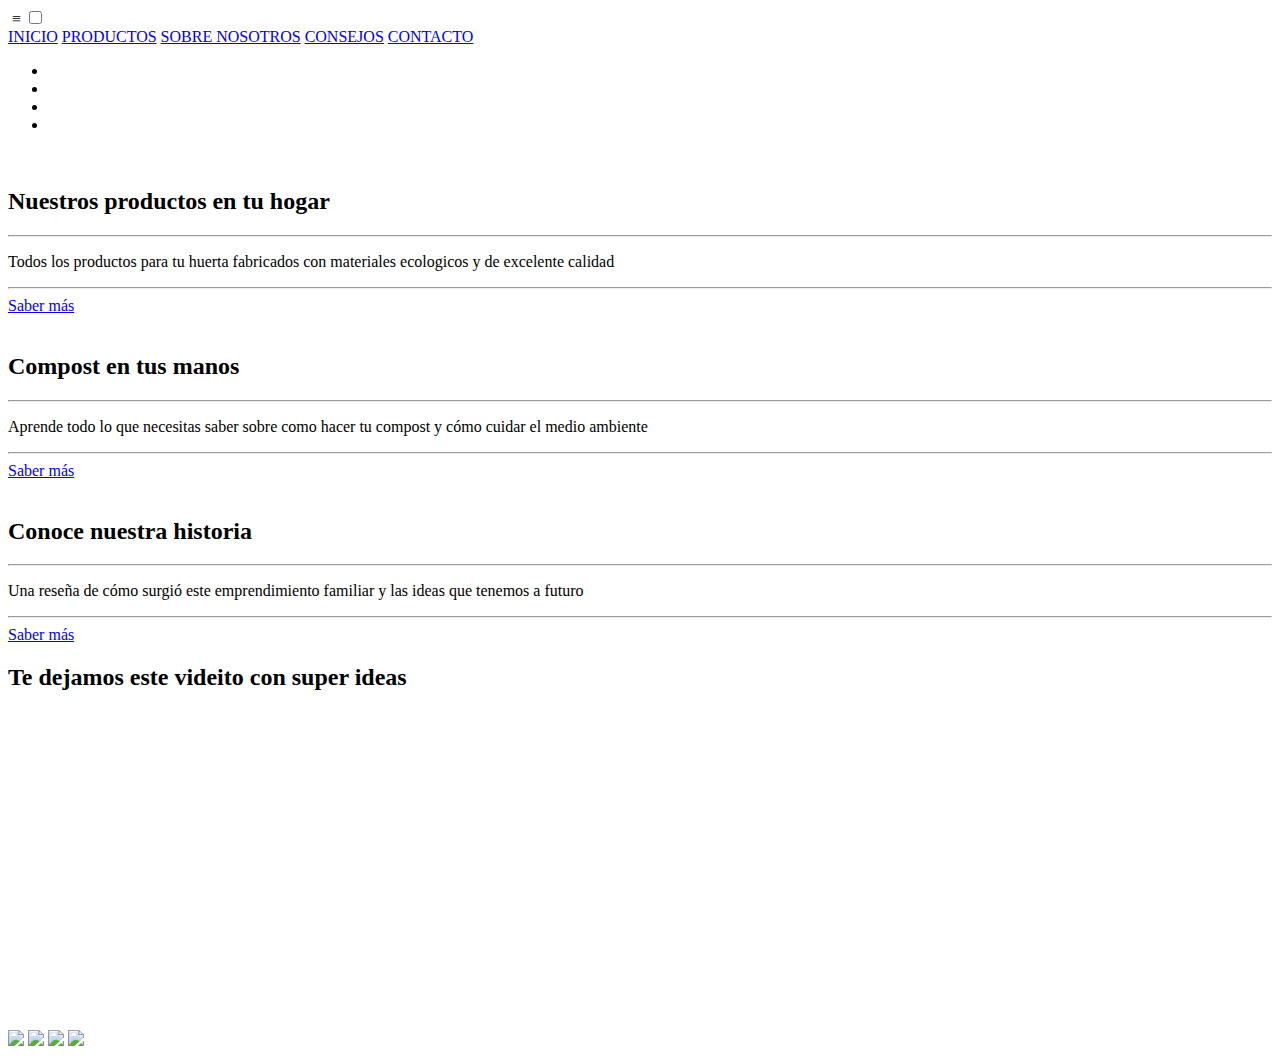
==== index.html @ 96462b52 "cambios en index html con su respectivo css" ====
<!DOCTYPE html>
<html lang="en">
  <head>
    <meta charset="UTF-8" />
    <meta http-equiv="X-UA-Compatible" content="IE=edge" />
    <meta name="viewport" content="width=device-width, initial-scale=1.0" />
    <link rel="stylesheet" href="style2.css" />
    <link rel="shortcut icon" href="img/logopng.png" type="image/x-icon">
    <title>Inicio</title>
  </head>
  <body><!----
    <header>
      <div class="logo">
        <a href="index.html"><img src="img/logo.jpg" class="logo"></a>
        
        <label for="menu" class="navLabel">
          &#8801
          </label>
          <input type="checkbox" id="menu" class="navInput">
      </div>
      <nav class="menubar">
        <ul>
          <li><a href="http://index.html">Inicio</a></li>
          <li><a href="http://formulario_contacto.html">Contacto</a></li>
          <li><a href="http://informacion.html">Conoce mas</a></li>
          <li><a href="http://servicios.html">Productos</a></li>
        </ul>
      </nav>
    </header> -->
    <header>
      <nav class="nav">
          <div class="navContenedor">
              <img class="logo" src="img/logo.jpg" alt="">

              <label for="menu" class="navLabel">
              &#8801
              </label>
              <input type="checkbox" id="menu" class="navInput">

              <div class="navMenu">
                  <a href="#" class="navItem">INICIO</a>
                  <a href="#" class="navItem">PRODUCTOS</a>
                  <a href="#" class="navItem">SOBRE NOSOTROS</a>
                  <a href="#" class="navItem">CONSEJOS</a>
                  <a href="#" class="navItem">CONTACTO</a>

              </div>
          </div>
      </nav>
  </header>
    <main>
      <div class="slider-frame">
        <ul>
            <li><img src="img/slider1.jpg" alt=""></li>
            <li><img src="img/slider2.jpg" alt=""></li>
            <li><img src="img/slider3.jpg" alt=""></li>
            <li><img src="img/slider4.jpg" alt=""></li>
        </ul>
    </div>
      <section class="card">
        <div class="card__perfil">
          <div class="card__nombre">
              <img src="img/IMG-20220908-WA0007.jpg" alt="">
              <h2>Nuestros productos en tu hogar</h2>
             </div>
      
          <hr>
          <div class="card__descripcion">
              <p>Todos los productos para tu huerta fabricados con materiales ecologicos y de excelente calidad</p>
          </div>
          <hr>
          <div class="card__button">
              <a class="enlace" href="#">Saber más</a>
          </div>
      </div>
      <div class="card__perfil">
          <div class="card__nombre">
              <img src="img/compost.jpg" alt="">
              <h2>Compost en tus manos</h2>
              
          </div>
          <hr>
          <div class="card__descripcion">
              <p>Aprende todo lo que necesitas saber sobre como hacer tu compost y cómo cuidar el medio ambiente</p>
          </div>
          <hr>
          <div class="card__button">
              <a class="enlace" href="#">Saber más</a>
          </div>
      </div>
      <div class="card__perfil">
        <div class="card__nombre">
            <img src="img/conocenos.jpg" alt="">
            <h2>Conoce nuestra historia</h2>
            
        </div>
        <hr>
        <div class="card__descripcion">
            <p>Una reseña de cómo surgió este emprendimiento familiar y las ideas que tenemos a futuro</p>
        </div>
        <hr>
        <div class="card__button">
            <a class="enlace" href="#">Saber más</a>
        </div>
    </div>
    </section>
     

      <section class="secciones">
        <h2>Te dejamos este videito con super ideas</h2>
        <article>
          <iframe width="560" height="315" src="https://www.youtube.com/embed/vo_miYH5WDc" title="YouTube video player" frameborder="0" allow="accelerometer; autoplay; clipboard-write; encrypted-media; gyroscope; picture-in-picture" allowfullscreen></iframe>
          
        </article>
      </section>
     
    </main>
    <footer>
     <a href=""><img src="img/facebook.png"></a>
     <a href=""><img src="img/instagram.png"></a>
     <a href=""><img src="img/twiter.png"></a>
     <a href=""><img src="img/whatsapp.png"></a>
    </footer>
  </body>
</html>
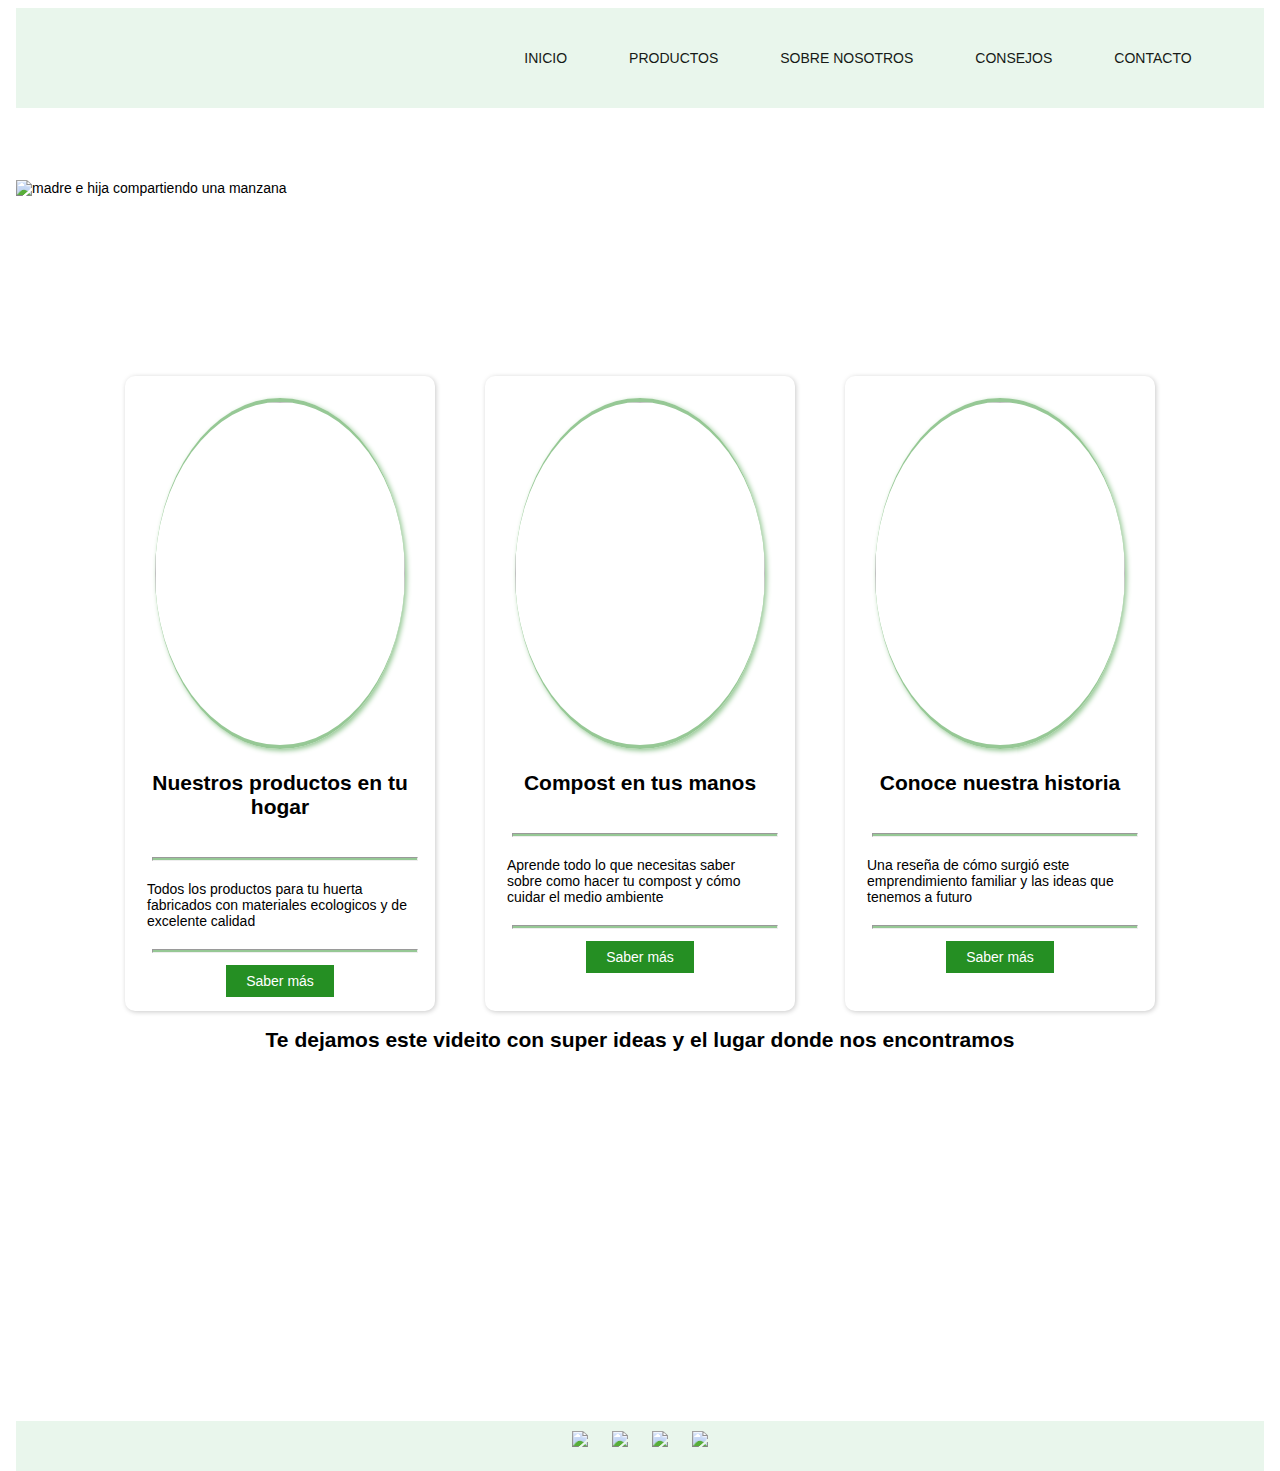
==== commit 0ec57cc1: "creacion archivo app.js y correccion de formulario" ====
--- a/index.html
+++ b/index.html
@@ -4,33 +4,15 @@
     <meta charset="UTF-8" />
     <meta http-equiv="X-UA-Compatible" content="IE=edge" />
     <meta name="viewport" content="width=device-width, initial-scale=1.0" />
-    <link rel="stylesheet" href="style2.css" />
-    <link rel="shortcut icon" href="img/logopng.png" type="image/x-icon">
+    <link rel="stylesheet" href="style/styleIndex.css" />
+    <link rel="shortcut icon" href="Imagenes/logopng.png" type="image/x-icon">
     <title>Inicio</title>
   </head>
-  <body><!----
-    <header>
-      <div class="logo">
-        <a href="index.html"><img src="img/logo.jpg" class="logo"></a>
-        
-        <label for="menu" class="navLabel">
-          &#8801
-          </label>
-          <input type="checkbox" id="menu" class="navInput">
-      </div>
-      <nav class="menubar">
-        <ul>
-          <li><a href="http://index.html">Inicio</a></li>
-          <li><a href="http://formulario_contacto.html">Contacto</a></li>
-          <li><a href="http://informacion.html">Conoce mas</a></li>
-          <li><a href="http://servicios.html">Productos</a></li>
-        </ul>
-      </nav>
-    </header> -->
+  <body>
     <header>
       <nav class="nav">
           <div class="navContenedor">
-              <img class="logo" src="img/logo.jpg" alt="">
+              <img class="logo" src="Imagenes/logo.jpg" alt="">
 
               <label for="menu" class="navLabel">
               &#8801
@@ -38,11 +20,11 @@
               <input type="checkbox" id="menu" class="navInput">
 
               <div class="navMenu">
-                  <a href="#" class="navItem">INICIO</a>
-                  <a href="#" class="navItem">PRODUCTOS</a>
-                  <a href="#" class="navItem">SOBRE NOSOTROS</a>
-                  <a href="#" class="navItem">CONSEJOS</a>
-                  <a href="#" class="navItem">CONTACTO</a>
+                  <a href="index.html" class="navItem">INICIO</a>
+                  <a href="producto.html" class="navItem">PRODUCTOS</a>
+                  <a href="sobreNosotros.html" class="navItem">SOBRE NOSOTROS</a>
+                  <a href="consejos.html" class="navItem">CONSEJOS</a>
+                  <a href="formulario.html" class="navItem">CONTACTO</a>
 
               </div>
           </div>
@@ -51,16 +33,16 @@
     <main>
       <div class="slider-frame">
         <ul>
-            <li><img src="img/slider1.jpg" alt=""></li>
-            <li><img src="img/slider2.jpg" alt=""></li>
-            <li><img src="img/slider3.jpg" alt=""></li>
-            <li><img src="img/slider4.jpg" alt=""></li>
+            <li><img src="Imagenes/slider1.jpg" alt="madre e hija compartiendo una manzana"></li>
+            <li><img src="Imagenes/slider2.jpg" alt="hombre y mujer con ramillete de hortaliza"></li>
+            <li><img src="Imagenes/slider3.jpg" alt="canasto con verduras"></li>
+            <li><img src="Imagenes/slider4.jpg" alt="manzanas en el suelo"></li>
         </ul>
     </div>
       <section class="card">
         <div class="card__perfil">
           <div class="card__nombre">
-              <img src="img/IMG-20220908-WA0007.jpg" alt="">
+              <img src="Imagenes/IMG-20220908-WA0007.jpg" alt="">
               <h2>Nuestros productos en tu hogar</h2>
              </div>
       
@@ -70,12 +52,12 @@
           </div>
           <hr>
           <div class="card__button">
-              <a class="enlace" href="#">Saber más</a>
+              <a class="enlace" href="producto.html">Saber más</a>
           </div>
       </div>
       <div class="card__perfil">
           <div class="card__nombre">
-              <img src="img/compost.jpg" alt="">
+              <img src="Imagenes/compost.jpg" alt="">
               <h2>Compost en tus manos</h2>
               
           </div>
@@ -85,12 +67,12 @@
           </div>
           <hr>
           <div class="card__button">
-              <a class="enlace" href="#">Saber más</a>
+              <a class="enlace" href="consejos.html">Saber más</a>
           </div>
       </div>
       <div class="card__perfil">
         <div class="card__nombre">
-            <img src="img/conocenos.jpg" alt="">
+            <img src="Imagenes/conocenos.jpg" alt="">
             <h2>Conoce nuestra historia</h2>
             
         </div>
@@ -100,26 +82,30 @@
         </div>
         <hr>
         <div class="card__button">
-            <a class="enlace" href="#">Saber más</a>
+            <a class="enlace" href="sobreNosotros.html">Saber más</a>
         </div>
     </div>
     </section>
      
 
       <section class="secciones">
-        <h2>Te dejamos este videito con super ideas</h2>
+        <h2>Te dejamos este videito con super ideas y el lugar donde nos encontramos</h2>
         <article>
           <iframe width="560" height="315" src="https://www.youtube.com/embed/vo_miYH5WDc" title="YouTube video player" frameborder="0" allow="accelerometer; autoplay; clipboard-write; encrypted-media; gyroscope; picture-in-picture" allowfullscreen></iframe>
-          
+          <div class="iframeGoogle">
+            <iframe src="https://www.google.com/maps/embed?pb=!1m18!1m12!1m3!1d810947.193821599!2d-62.48584814203889!3d-37.44271556218247!2m3!1f0!2f0!3f0!3m2!1i1024!2i768!4f13.1!3m3!1m2!1s0x9594cb54ce2b948b%3A0x116fcc0b71f3c553!2sVivero%2FHuerta!5e0!3m2!1ses-419!2sar!4v1665949151161!5m2!1ses-419!2sar" width="400" height="300" style="border:0;" allowfullscreen="" loading="lazy" referrerpolicy="no-referrer-when-downgrade"></iframe>
+          </div>
         </article>
       </section>
      
     </main>
     <footer>
-     <a href=""><img src="img/facebook.png"></a>
-     <a href=""><img src="img/instagram.png"></a>
-     <a href=""><img src="img/twiter.png"></a>
-     <a href=""><img src="img/whatsapp.png"></a>
-    </footer>
+      <div class="redes">
+      <a href="https://www.facebook.com"><img src="Imagenes/facebook.png"></a>
+      <a href="https://www.instagram.com"><img src="Imagenes/instagram.png"></a>
+      <a href="https://twitter.com/?lang=es"><img src="Imagenes/twiter.png"></a>
+      <a href="https://web.whatsapp.com/"><img src="Imagenes/whatsapp.png"></a>
+      </div>
+     </footer>
   </body>
 </html>
--- a/style/styleIndex.css
+++ b/style/styleIndex.css
@@ -0,0 +1,298 @@
+*{
+    box-sizing: border-box;
+    font-family: Verdana, Geneva, Tahoma, sans-serif;
+}
+
+html{
+    font-size: 1rem;
+    height: 100%; /*usa todo el contenedor*/
+}
+
+body,header,main,footer{
+    min-height: 50px;
+    margin: 0.5rem ; /*uso medida relativa por los distintos dispositivos */
+    min-width: 400px;
+}
+
+body {
+    background: #fff;
+    font-family: "Lato",sans-serif;
+    color: black;
+    font-size: 14px;
+}
+
+main{
+    min-height: 200px;
+    overflow: auto;
+    
+}
+
+.iframeGoogle{
+  text-align: left;
+}
+
+
+footer a img{
+    width: 30px;
+    height: auto;
+    margin: 10px;
+    
+}
+
+.redes{
+   
+    text-align: center;
+}
+
+footer{
+    background-color:  rgb(233, 246, 236); 
+}
+
+
+/* aplica a todos los div hijos del main (contenido principal) */
+main>div{
+    min-height: 180px;
+    margin: 0.5rem; 
+
+}
+
+/* aplica a todos los asides hijos del main */
+main>aside{
+    min-height: 180px;
+    min-width: 25%;
+    margin: 0.5rem; 
+}
+
+.secciones{
+  
+    min-height: 50px;;
+    margin: 0.5rem;
+    
+}
+
+/* todo articulo dentro de clase secciones */
+.secciones article{
+    margin: 0.5rem;
+    min-height: 20px;
+}
+
+article {
+    padding: 10px;
+}
+
+                                    
+img { height:351px; 
+    width:351px
+}
+.nav{
+    background: rgb(233, 246, 236);
+    height: 100px;
+    color: #258f23;
+}
+.navMenu a{
+    max-width: 15vw;
+    color: rgb(22, 26, 22);
+    text-transform: uppercase; 
+    text-align: center;
+    text-decoration: none;
+    padding: 0 10px;
+    transition: 0,4s;
+}
+.navMenu a:hover{
+    color: #258f23;
+}
+.navContenedor{
+    display: flex;
+    height: 100%;
+    width: 90%;
+    margin: 0 auto;
+    justify-content: space-between;
+    align-items: center;
+}
+.logo{
+    width: 100px;
+    height: auto;
+    padding: 0.5rem;
+    display: inline-block;
+    border-radius: 100%;   
+}
+
+.navLabel, .navInput{
+    display: none;
+}
+.navMenu{
+    display: grid;
+    grid-auto-flow: column;
+    gap: 3em;
+}
+
+
+
+@media (max-width: 700px){
+    .navLabel{
+        font-size: 30px;
+        display: block;
+        cursor: pointer;
+
+    }
+    .navMenu{
+        position: fixed;
+        top: 80px;
+        bottom: 0;
+        background: #96c895;
+        width: 100%;
+        left: 0;
+        display: flex;
+        justify-content: space-evenly;
+        flex-direction: column;
+        align-items: center;
+        clip-path: circle(0 at center);
+        transition: clip-path 1s ease-in-out;
+        
+    }
+    .navInput:checked + .navMenu{
+        clip-path: circle(100% at center);
+    }
+    .secciones{
+        flex-direction: column;
+    }
+
+    /* carrusel*/
+.slider-frame img {
+	object-fit: contain;
+}
+
+}
+
+
+.slider-frame {
+	width: 1280px;
+    height: auto;
+	margin:50px auto 0;
+	overflow: hidden;
+}
+
+.slider-frame ul {
+	display: flex;
+	padding: 0;
+	width: 400%;
+	
+	animation: slide 20s infinite alternate ease-in-out;
+}
+
+.slider-frame li {
+	width: 100%;
+	list-style: none;
+}
+
+.slider-frame img {
+	width: 100%;
+}
+
+@keyframes slide {
+	0% {margin-left: 0;}
+	20% {margin-left: 0;}
+	
+	25% {margin-left: -100%;}
+	45% {margin-left: -100%;}
+	
+	50% {margin-left: -200%;}
+	70% {margin-left: -200%;}
+	
+	75% {margin-left: -300%;}
+	100% {margin-left: -300%;}
+}
+
+@keyframes slide {
+	0% {margin-left: 0;}
+	20% {margin-left: 0;}
+	
+	25% {margin-left: -100%;}
+	45% {margin-left: -100%;}
+	
+	50% {margin-left: -200%;}
+	70% {margin-left: -200%;}
+	
+	75% {margin-left: -300%;}
+	100% {margin-left: -300%;}
+}
+
+/* seccion de cards*/
+
+.descripcion{
+    text-align: center justify;
+    padding: 5px 25px;
+    color: rgb(53, 53, 53);
+}
+
+.card{
+    width: 100%; /* que ocupe todo el ancho*/
+    display: flex; /*coloco las cards horizontalmente*/
+    gap:50px; /* espacio entre las cards*/
+    flex-wrap: wrap; /* cuando ya no entra la imagen card se coloca debajo (comporta responsive)*/
+    justify-content: center;
+    margin-top: 30px;
+}
+.card__perfil{
+    width: 310px;
+    padding: 20px;
+    box-shadow: 1px 1px 5px rgb(201, 201, 201);
+    border: solid rgba(3, 133, 255, 0) 2px;
+    border-radius: 10px;
+}
+.card__perfil:hover{
+    border: solid #258f23 2px;
+    cursor: pointer;
+}
+
+.card__perfil img{
+    width: 250px;
+    border-radius: 50%;
+    box-shadow: 2px 2px 5px #96c895;
+    border-top: solid #96c895 4px;
+    border-bottom: solid #96c895 4px;
+}
+.card__nombre{
+    position: relative;
+    display: flex; /* alinea horizontalmente al h2 */
+    flex-direction: column; /*para lograr que el h2 quede debajo (vertical a imagen) */
+    align-items: center;
+    gap: 5px;
+}
+hr{
+    width: 100%;
+    height: 4px;
+    background: #96c895;
+    margin: 20px 5px;
+}
+.card__button{
+    text-align: center;
+}
+.enlace{
+    background: #258f23;
+    padding: 8px 20px;
+    color: white;
+    text-decoration: none;
+}
+
+.enlace:hover{
+    background-color:#96c895;
+    color: #258f23;
+    font-weight: bold;
+}
+
+h2{
+    text-align: center;
+}
+
+article{
+    width: 100%; /* que ocupe todo el ancho*/
+    display: flex; /*coloco las cards horizontalmente*/
+    gap:50px; /* espacio entre las cards*/
+    flex-wrap: wrap; /* cuando ya no entra la imagen card se coloca debajo (comporta responsive)*/
+    justify-content: center;
+    margin-top: 30px;
+}
+@media (max-width: 420px){
+    body{background-color: #96c895;}
+}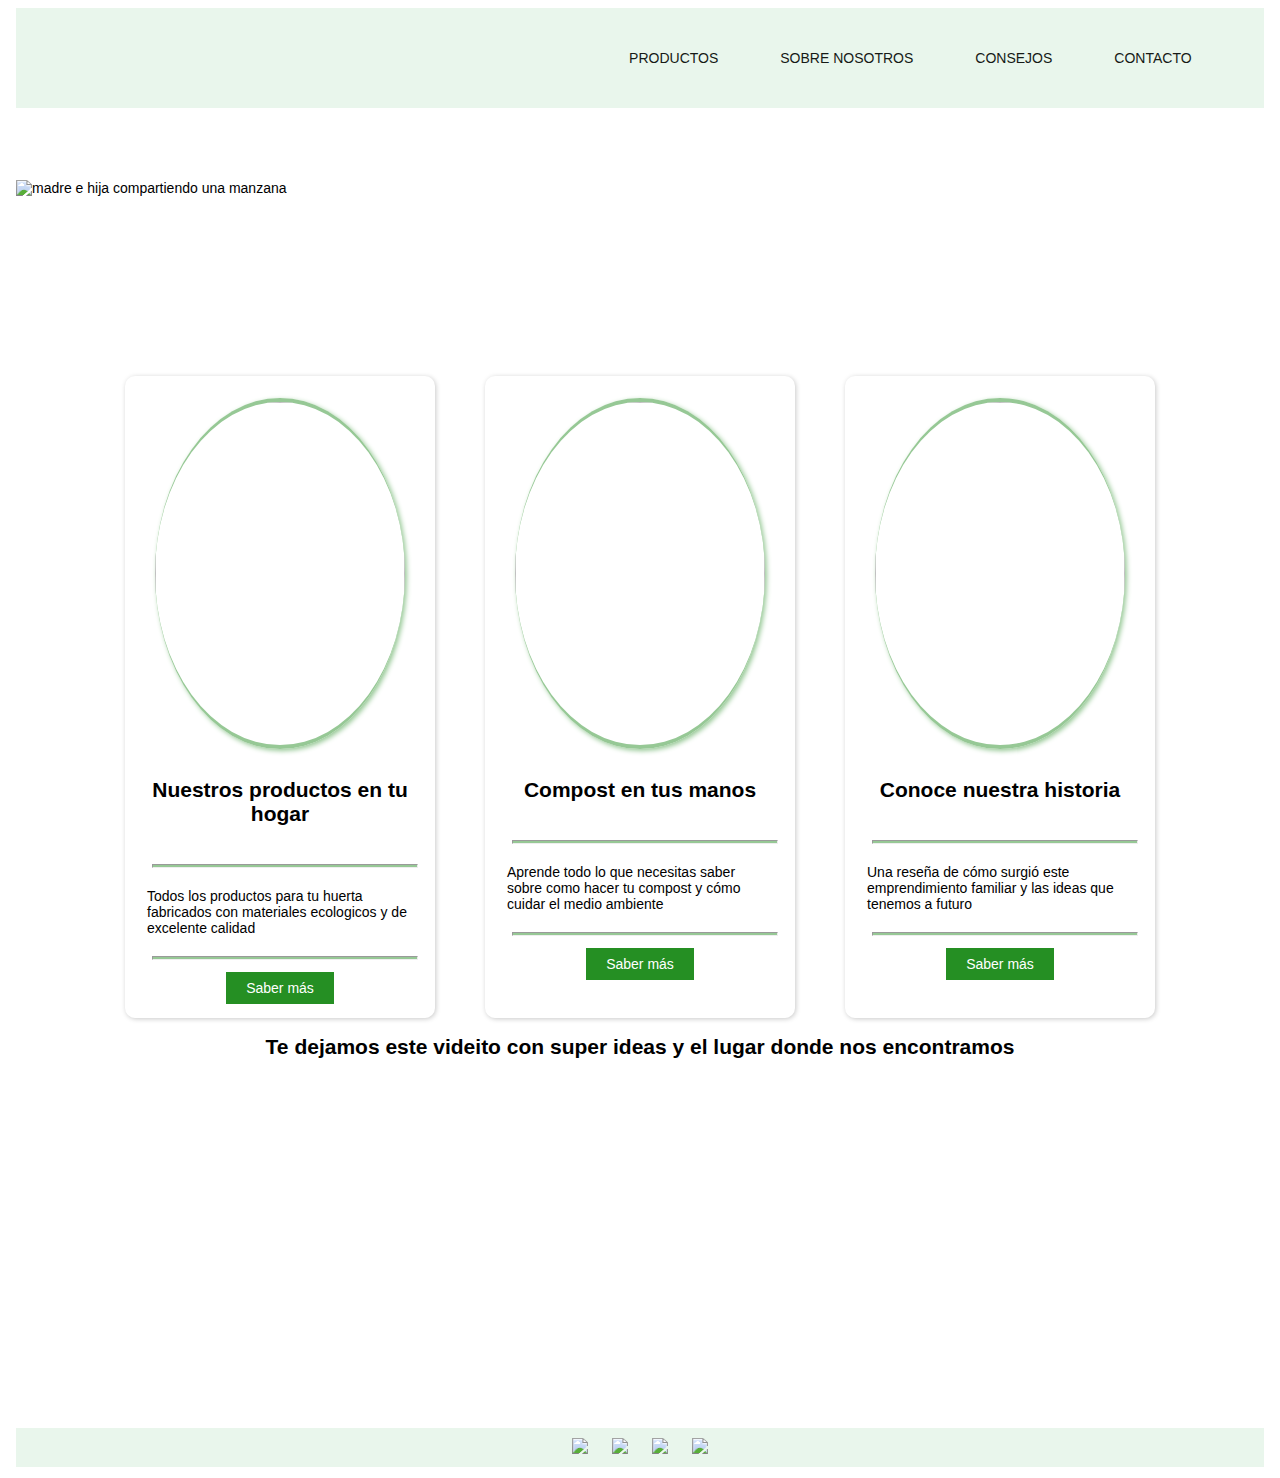
==== commit ec8e39f3: "reemplazo "inicio"por click logo, creacion animacion logo giratorio" ====
--- a/index.html
+++ b/index.html
@@ -12,7 +12,7 @@
     <header>
       <nav class="nav">
           <div class="navContenedor">
-              <img class="logo" src="Imagenes/logo.jpg" alt="">
+             <a href="index.html"><img class="logo" src="Imagenes/logo.jpg" alt=""></a>
 
               <label for="menu" class="navLabel">
               &#8801
@@ -20,7 +20,6 @@
               <input type="checkbox" id="menu" class="navInput">
 
               <div class="navMenu">
-                  <a href="index.html" class="navItem">INICIO</a>
                   <a href="producto.html" class="navItem">PRODUCTOS</a>
                   <a href="sobreNosotros.html" class="navItem">SOBRE NOSOTROS</a>
                   <a href="consejos.html" class="navItem">CONSEJOS</a>
@@ -42,7 +41,7 @@
       <section class="card">
         <div class="card__perfil">
           <div class="card__nombre">
-              <img src="Imagenes/IMG-20220908-WA0007.jpg" alt="">
+            <a href="producto.html"><img src="Imagenes/IMG-20220908-WA0007.jpg" alt=""></a>
               <h2>Nuestros productos en tu hogar</h2>
              </div>
       
@@ -57,7 +56,7 @@
       </div>
       <div class="card__perfil">
           <div class="card__nombre">
-              <img src="Imagenes/compost.jpg" alt="">
+             <a href="consejos.html" ><img src="Imagenes/compost.jpg" alt=""></a>
               <h2>Compost en tus manos</h2>
               
           </div>
@@ -72,7 +71,7 @@
       </div>
       <div class="card__perfil">
         <div class="card__nombre">
-            <img src="Imagenes/conocenos.jpg" alt="">
+           <a href="sobreNosotros.html"><img src="Imagenes/conocenos.jpg" alt=""></a>
             <h2>Conoce nuestra historia</h2>
             
         </div>
--- a/style/styleIndex.css
+++ b/style/styleIndex.css
@@ -40,14 +40,9 @@
 }
 
 .redes{
-   
+    background: rgb(233, 246, 236);
     text-align: center;
 }
-
-footer{
-    background-color:  rgb(233, 246, 236); 
-}
-
 
 /* aplica a todos los div hijos del main (contenido principal) */
 main>div{
@@ -115,6 +110,16 @@
     padding: 0.5rem;
     display: inline-block;
     border-radius: 100%;   
+}
+
+     
+@keyframes rotate {from {transform: rotate(0deg);}
+    to {transform: rotate(360deg);}}
+   
+.logo{
+    -webkit-animation: 3s rotate linear infinite;
+    animation: 3s rotate ;
+    
 }
 
 .navLabel, .navInput{
@@ -157,6 +162,12 @@
         flex-direction: column;
     }
 
+    
+@media (max-width: 420px){
+    body{background-color: #96c895;}
+}
+
+
     /* carrusel*/
 .slider-frame img {
 	object-fit: contain;
